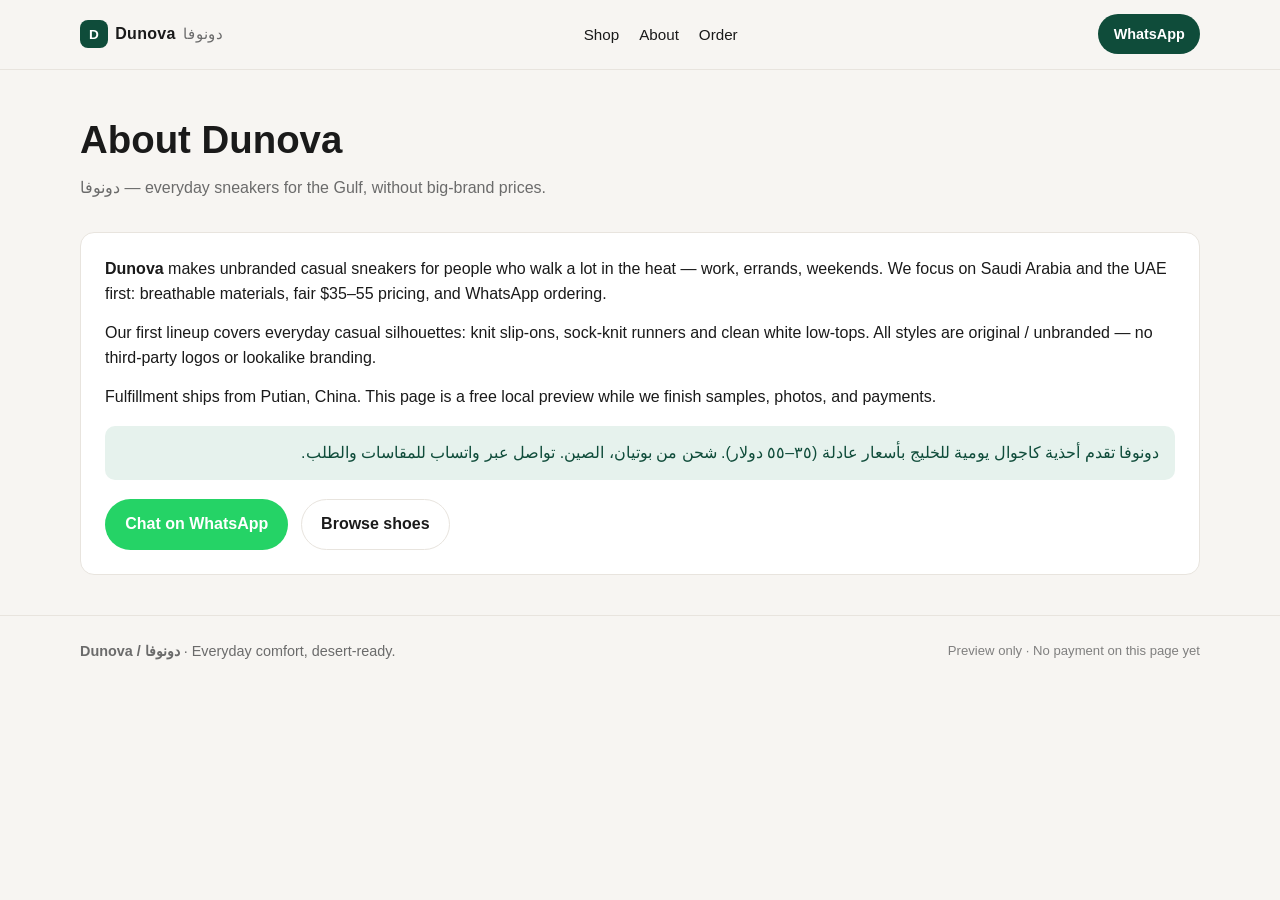
==== about.html @ 98caf00b "Dunova site" ====
<!DOCTYPE html>
<html lang="en">
<head>
  <meta charset="UTF-8" />
  <meta name="viewport" content="width=device-width, initial-scale=1" />
  <title>About — Dunova</title>
  <link rel="stylesheet" href="css/style.css" />
</head>
<body>
  <header class="site-header">
    <div class="container nav">
      <a class="logo" href="index.html">
        <span class="mark">D</span>
        <span>Dunova</span>
        <span class="ar">دونوفا</span>
      </a>
      <ul class="nav-links">
        <li><a href="products.html">Shop</a></li>
        <li><a href="about.html">About</a></li>
        <li><a href="index.html#order">Order</a></li>
      </ul>
      <a class="nav-cta" href="https://wa.me/?text=Hi%20Dunova%2C%20I%20have%20a%20question." target="_blank" rel="noopener">WhatsApp</a>
    </div>
  </header>

  <main class="container">
    <div class="page-hero">
      <h1>About Dunova</h1>
      <p>دونوفا — everyday sneakers for the Gulf, without big-brand prices.</p>
    </div>
    <div class="prose">
      <p><strong>Dunova</strong> makes unbranded casual sneakers for people who walk a lot in the heat — work, errands, weekends. We focus on Saudi Arabia and the UAE first: breathable materials, fair $35–55 pricing, and WhatsApp ordering.</p>
      <p>Our first lineup covers everyday casual silhouettes: knit slip-ons, sock-knit runners and clean white low-tops. All styles are original / unbranded — no third-party logos or lookalike branding.</p>
      <p>Fulfillment ships from Putian, China. This page is a free local preview while we finish samples, photos, and payments.</p>
      <div class="ar-block">
        دونوفا تقدم أحذية كاجوال يومية للخليج بأسعار عادلة (٣٥–٥٥ دولار). شحن من بوتيان، الصين. تواصل عبر واتساب للمقاسات والطلب.
      </div>
      <p style="margin-top:1.2rem;">
        <a class="btn btn-whatsapp" href="https://wa.me/?text=Hi%20Dunova%2C%20I%20have%20a%20question." target="_blank" rel="noopener">Chat on WhatsApp</a>
        <a class="btn btn-ghost" href="products.html" style="margin-inline-start:0.5rem;">Browse shoes</a>
      </p>
    </div>
  </main>

  <footer class="site-footer">
    <div class="container footer-row">
      <div><strong>Dunova / دونوفا</strong> · Everyday comfort, desert-ready.</div>
      <div class="footer-note">Preview only · No payment on this page yet</div>
    </div>
  </footer>
</body>
</html>
---- css/style.css ----
:root {
  --bg: #f7f5f2;
  --surface: #ffffff;
  --ink: #1a1a1a;
  --muted: #6b6b6b;
  --accent: #0f4c3a;
  --accent-soft: #e6f2ed;
  --sand: #d4a574;
  --border: #e8e4de;
  --radius: 14px;
  --shadow: 0 8px 24px rgba(26, 26, 26, 0.06);
  --max: 1120px;
  --font: "Segoe UI", "Helvetica Neue", Arial, "Noto Sans Arabic", sans-serif;
}

* { box-sizing: border-box; margin: 0; padding: 0; }

html { scroll-behavior: smooth; }

body {
  font-family: var(--font);
  background: var(--bg);
  color: var(--ink);
  line-height: 1.55;
  min-height: 100vh;
}

a { color: inherit; text-decoration: none; }
img, svg { display: block; max-width: 100%; }

.container { width: min(100% - 2rem, var(--max)); margin-inline: auto; }

/* Header */
.site-header {
  position: sticky;
  top: 0;
  z-index: 50;
  background: rgba(247, 245, 242, 0.92);
  backdrop-filter: blur(10px);
  border-bottom: 1px solid var(--border);
}

.nav {
  display: flex;
  align-items: center;
  justify-content: space-between;
  gap: 1rem;
  padding: 0.9rem 0;
}

.logo {
  display: flex;
  align-items: baseline;
  gap: 0.45rem;
  font-weight: 700;
  letter-spacing: 0.02em;
}

.logo .mark {
  width: 28px;
  height: 28px;
  border-radius: 8px;
  background: var(--accent);
  color: #fff;
  display: grid;
  place-items: center;
  font-size: 0.85rem;
}

.logo .ar {
  font-weight: 500;
  color: var(--muted);
  font-size: 0.95rem;
}

.nav-links {
  display: flex;
  gap: 1.25rem;
  list-style: none;
  font-size: 0.95rem;
}

.nav-links a:hover { color: var(--accent); }

.nav-cta {
  background: var(--accent);
  color: #fff !important;
  padding: 0.55rem 0.95rem;
  border-radius: 999px;
  font-size: 0.9rem;
  font-weight: 600;
}

.nav-cta:hover { filter: brightness(1.08); }

/* Hero */
.hero {
  padding: 3.5rem 0 2.5rem;
  display: grid;
  grid-template-columns: 1.15fr 0.85fr;
  gap: 2rem;
  align-items: center;
}

.hero-badge {
  display: inline-flex;
  align-items: center;
  gap: 0.4rem;
  background: var(--accent-soft);
  color: var(--accent);
  padding: 0.35rem 0.75rem;
  border-radius: 999px;
  font-size: 0.82rem;
  font-weight: 600;
  margin-bottom: 1rem;
}

.hero h1 {
  font-size: clamp(2rem, 4vw, 3.1rem);
  line-height: 1.15;
  letter-spacing: -0.02em;
  margin-bottom: 0.75rem;
}

.hero .tagline {
  font-size: 1.15rem;
  color: var(--muted);
  margin-bottom: 0.35rem;
}

.hero .tagline-ar {
  direction: rtl;
  font-size: 1.05rem;
  color: var(--accent);
  margin-bottom: 1.4rem;
}

.hero-actions {
  display: flex;
  flex-wrap: wrap;
  gap: 0.75rem;
  margin-bottom: 1.25rem;
}

.btn {
  display: inline-flex;
  align-items: center;
  justify-content: center;
  gap: 0.4rem;
  padding: 0.75rem 1.2rem;
  border-radius: 999px;
  font-weight: 600;
  border: 1px solid transparent;
  cursor: pointer;
  transition: 0.15s ease;
}

.btn-primary { background: var(--accent); color: #fff; }
.btn-primary:hover { filter: brightness(1.08); }

.btn-ghost {
  background: transparent;
  border-color: var(--border);
  color: var(--ink);
}
.btn-ghost:hover { border-color: var(--accent); color: var(--accent); }

.btn-whatsapp {
  background: #25d366;
  color: #fff;
}
.btn-whatsapp:hover { filter: brightness(1.05); }

.hero-card {
  background: var(--surface);
  border: 1px solid var(--border);
  border-radius: 24px;
  padding: 1.5rem;
  box-shadow: var(--shadow);
}

.hero-card .visual {
  aspect-ratio: 4/3;
  border-radius: 16px;
  overflow: hidden;
  background: linear-gradient(145deg, #eef6f2, #f4ebe1);
  margin-bottom: 1rem;
}

.hero-meta {
  display: flex;
  justify-content: space-between;
  gap: 1rem;
  font-size: 0.9rem;
  color: var(--muted);
}

.price-chip {
  background: var(--ink);
  color: #fff;
  padding: 0.25rem 0.65rem;
  border-radius: 999px;
  font-weight: 600;
  font-size: 0.85rem;
}

/* Sections */
.section { padding: 2.5rem 0; }
.section-head {
  display: flex;
  justify-content: space-between;
  align-items: end;
  gap: 1rem;
  margin-bottom: 1.5rem;
}
.section-head h2 {
  font-size: 1.6rem;
  letter-spacing: -0.01em;
}
.section-head p { color: var(--muted); font-size: 0.95rem; }

/* Product grid */
.grid {
  display: grid;
  grid-template-columns: repeat(3, 1fr);
  gap: 1.1rem;
}

.card {
  background: var(--surface);
  border: 1px solid var(--border);
  border-radius: var(--radius);
  overflow: hidden;
  transition: transform 0.15s ease, box-shadow 0.15s ease;
}
.card:hover {
  transform: translateY(-3px);
  box-shadow: var(--shadow);
}

.card-media {
  aspect-ratio: 1;
  background: #f0ebe4;
  display: grid;
  place-items: center;
  padding: 1.25rem;
}

.card-body { padding: 1rem 1.05rem 1.2rem; }
.card-body h3 { font-size: 1.05rem; margin-bottom: 0.2rem; }
.card-body .ar-line {
  direction: rtl;
  color: var(--muted);
  font-size: 0.88rem;
  margin-bottom: 0.55rem;
}
.card-foot {
  display: flex;
  justify-content: space-between;
  align-items: center;
}
.price { font-weight: 700; font-size: 1.05rem; }
.muted { color: var(--muted); font-size: 0.85rem; }

/* Features */
.features {
  display: grid;
  grid-template-columns: repeat(3, 1fr);
  gap: 1rem;
}
.feature {
  background: var(--surface);
  border: 1px solid var(--border);
  border-radius: var(--radius);
  padding: 1.2rem;
}
.feature strong { display: block; margin-bottom: 0.35rem; }
.feature p { color: var(--muted); font-size: 0.92rem; }

/* CTA band */
.cta-band {
  margin: 1rem 0 2.5rem;
  background: var(--accent);
  color: #fff;
  border-radius: 22px;
  padding: 1.75rem 1.5rem;
  display: flex;
  justify-content: space-between;
  align-items: center;
  gap: 1rem;
  flex-wrap: wrap;
}
.cta-band h2 { font-size: 1.35rem; margin-bottom: 0.25rem; }
.cta-band p { opacity: 0.9; font-size: 0.95rem; }
.cta-band .ar { direction: rtl; opacity: 0.95; margin-top: 0.2rem; }

/* About / detail */
.page-hero {
  padding: 2.5rem 0 1rem;
}
.page-hero h1 { font-size: clamp(1.8rem, 3vw, 2.4rem); margin-bottom: 0.4rem; }
.page-hero p { color: var(--muted); max-width: 40rem; }

.prose {
  background: var(--surface);
  border: 1px solid var(--border);
  border-radius: var(--radius);
  padding: 1.5rem;
  margin: 1rem 0 2.5rem;
}
.prose p + p { margin-top: 0.9rem; }
.prose .ar-block {
  direction: rtl;
  background: var(--accent-soft);
  color: var(--accent);
  padding: 0.9rem 1rem;
  border-radius: 10px;
  margin-top: 1rem;
}

.detail {
  display: grid;
  grid-template-columns: 1fr 1fr;
  gap: 1.5rem;
  margin: 1rem 0 2.5rem;
}
.detail-media {
  background: var(--surface);
  border: 1px solid var(--border);
  border-radius: 18px;
  padding: 1.5rem;
  display: grid;
  place-items: center;
  min-height: 320px;
}
.detail-info {
  background: var(--surface);
  border: 1px solid var(--border);
  border-radius: 18px;
  padding: 1.5rem;
}
.detail-info h1 { font-size: 1.8rem; margin-bottom: 0.25rem; }
.detail-info .ar-line { direction: rtl; color: var(--muted); margin-bottom: 0.8rem; }
.detail-info .price { font-size: 1.5rem; margin-bottom: 1rem; }
.detail-info ul { margin: 0.8rem 0 1.2rem 1.1rem; color: var(--muted); }
.detail-info li { margin: 0.3rem 0; }
.size-row { display: flex; flex-wrap: wrap; gap: 0.4rem; margin: 0.8rem 0 1.2rem; }
.size-chip {
  border: 1px solid var(--border);
  border-radius: 8px;
  padding: 0.4rem 0.65rem;
  font-size: 0.9rem;
  background: #fff;
}
.size-chip.active { border-color: var(--accent); background: var(--accent-soft); color: var(--accent); font-weight: 600; }

.actions { display: flex; flex-wrap: wrap; gap: 0.6rem; }

/* Footer */
.site-footer {
  border-top: 1px solid var(--border);
  padding: 1.5rem 0 2rem;
  color: var(--muted);
  font-size: 0.9rem;
}
.footer-row {
  display: flex;
  justify-content: space-between;
  gap: 1rem;
  flex-wrap: wrap;
  align-items: center;
}
.footer-note { font-size: 0.82rem; opacity: 0.85; }

/* Responsive */
@media (max-width: 900px) {
  .hero, .detail, .grid, .features { grid-template-columns: 1fr 1fr; }
  .hero { grid-template-columns: 1fr; }
}
@media (max-width: 640px) {
  .nav-links { display: none; }
  .grid, .features, .detail { grid-template-columns: 1fr; }
  .hero { padding-top: 2rem; }
}
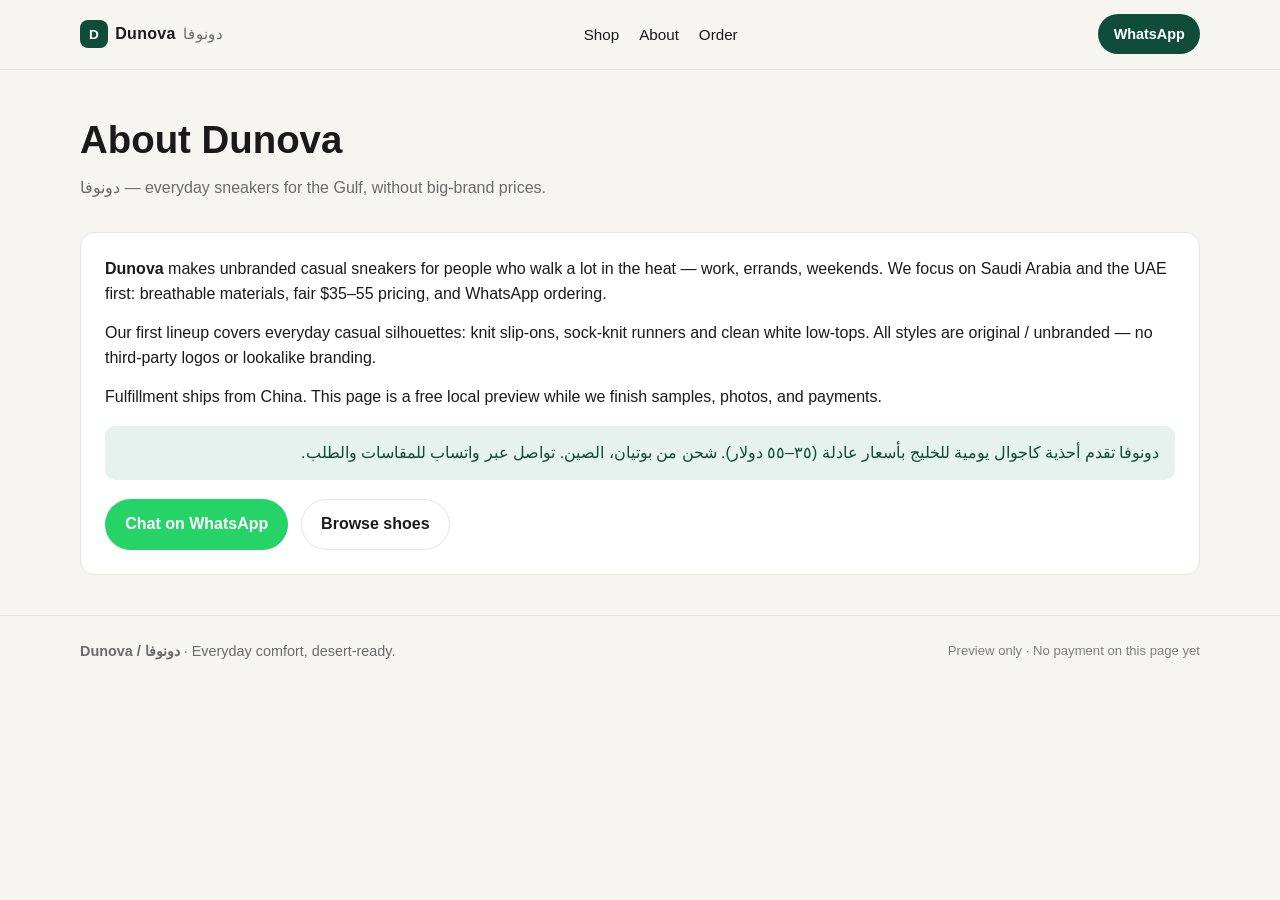
==== commit 9a81fe2d: "Own product image sets (4 white-bg views + model shot); Ships from China; remove placeholder text" ====
--- a/about.html
+++ b/about.html
@@ -31,7 +31,7 @@
     <div class="prose">
       <p><strong>Dunova</strong> makes unbranded casual sneakers for people who walk a lot in the heat — work, errands, weekends. We focus on Saudi Arabia and the UAE first: breathable materials, fair $35–55 pricing, and WhatsApp ordering.</p>
       <p>Our first lineup covers everyday casual silhouettes: knit slip-ons, sock-knit runners and clean white low-tops. All styles are original / unbranded — no third-party logos or lookalike branding.</p>
-      <p>Fulfillment ships from Putian, China. This page is a free local preview while we finish samples, photos, and payments.</p>
+      <p>Fulfillment ships from China. This page is a free local preview while we finish samples, photos, and payments.</p>
       <div class="ar-block">
         دونوفا تقدم أحذية كاجوال يومية للخليج بأسعار عادلة (٣٥–٥٥ دولار). شحن من بوتيان، الصين. تواصل عبر واتساب للمقاسات والطلب.
       </div>
